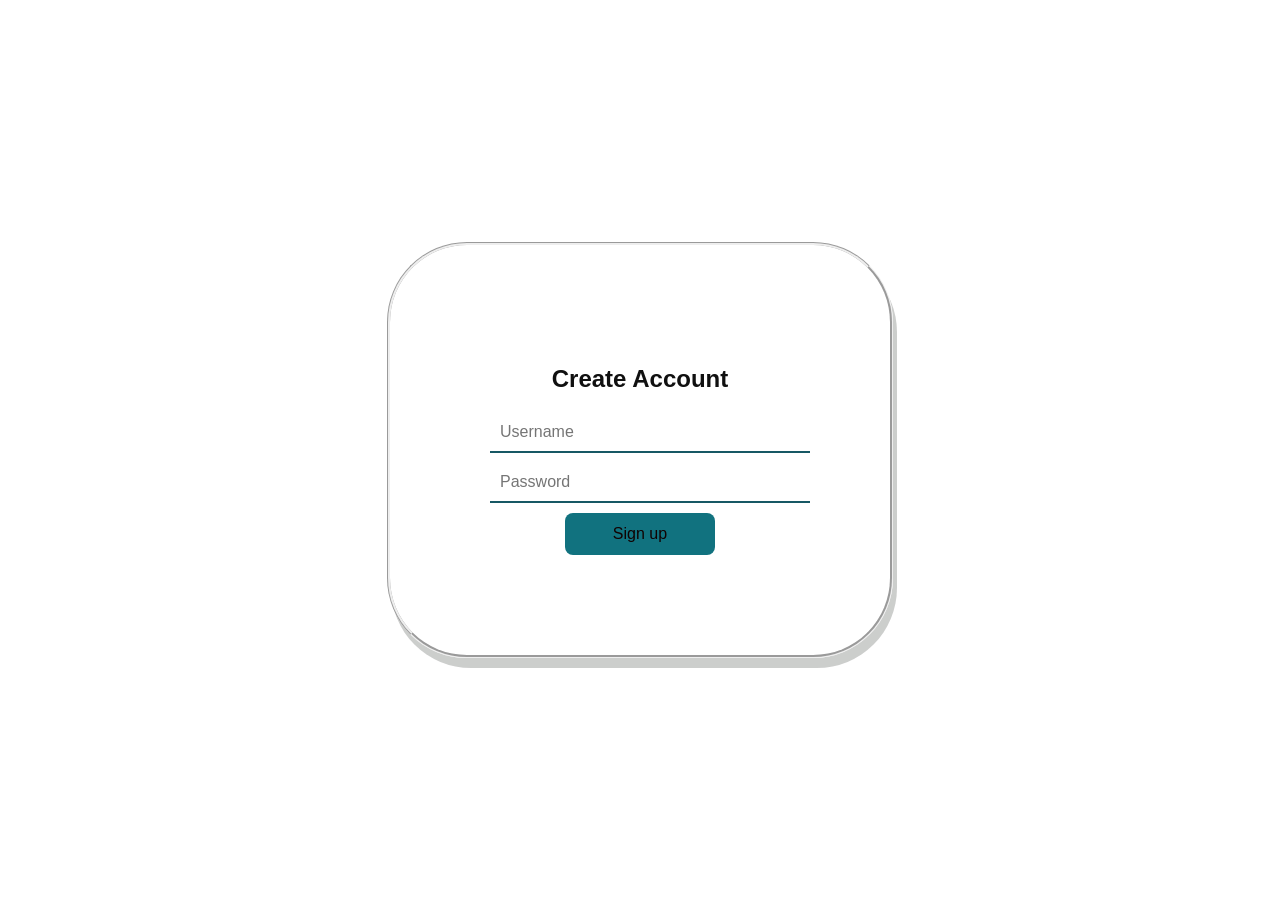
==== signup.html @ c82b4b6e "Add files via upload" ====
<!DOCTYPE html>
<html>
<head>
<title>Signup</title>
</head>
<link rel="stylesheet" href="signup.css">
<body>

  <div class="signup-container">
    <h2>Create Account</h2>
    <form onsubmit="signup(event)">
      <div class="input-group">
        <input type="text" id="username" placeholder="Username" required>
      
      </div>
      <div class="input-group">
        <input type="password" id="password" placeholder="Password" required>
      </div>
      <button type="submit">Sign up</button>
    </form>
  </div>

<script>
function signup(event)
{
    event.preventDefault(); 

    let username = document.getElementById("username").value;
    let password = document.getElementById("password").value;

    localStorage.setItem("username", username);
    localStorage.setItem("password", password);

    alert("Account Created Successfully");

    window.location.href = "login.html";
}

</script>

</body>

</html>
---- signup.css ----
body {
  margin: 0;
  padding: 0;
  font-family: Arial, sans-serif;
  display: flex;
  justify-content: center;
  align-items: center;
  height: 100vh;
}
body{
  margin: 0;
  height: 100vh;
  display: flex;
  justify-content: center;  
  align-items: center;
  background-image: url(./IMAGE/softly-blurred-image-showcases-interior-600nw-2645898349.webp);
      background-repeat: no-repeat;  
    background-size: cover;        
    background-position: center;
}

.signup-container {

    background:  transparent color(prophoto-rgb rgb(22, 156, 166) rgb(2, 12, 18) rgb(0, 0, 7));
  padding: 100px;
  border-radius: 80px;
  box-shadow:  4px 10px rgba(1, 12, 2, 0.2);
  text-align: center;
  width: 300px;
  border-style: groove;
  
  
}

h2 {
  color: #101010;
  margin-bottom: 20px;
}

.input-group {
  margin-bottom: 10px;
}

.input-group input {
  width: 100%;
  padding: 10px ;
  border: none;
  border-bottom: 2px solid #175864;
  outline: none;
  font-size: 16px;
  background: transparent;
}


button {
  width: 50%;
  padding: 12px;
  background: #11727f;
  border: 10px;
  border-radius: 8px;
  color: rgb(17, 2, 2);
  font-size: 16px;
  cursor: pointer;
  transition: 0.3s;
}

button:hover {
  background: #e35b50;
}
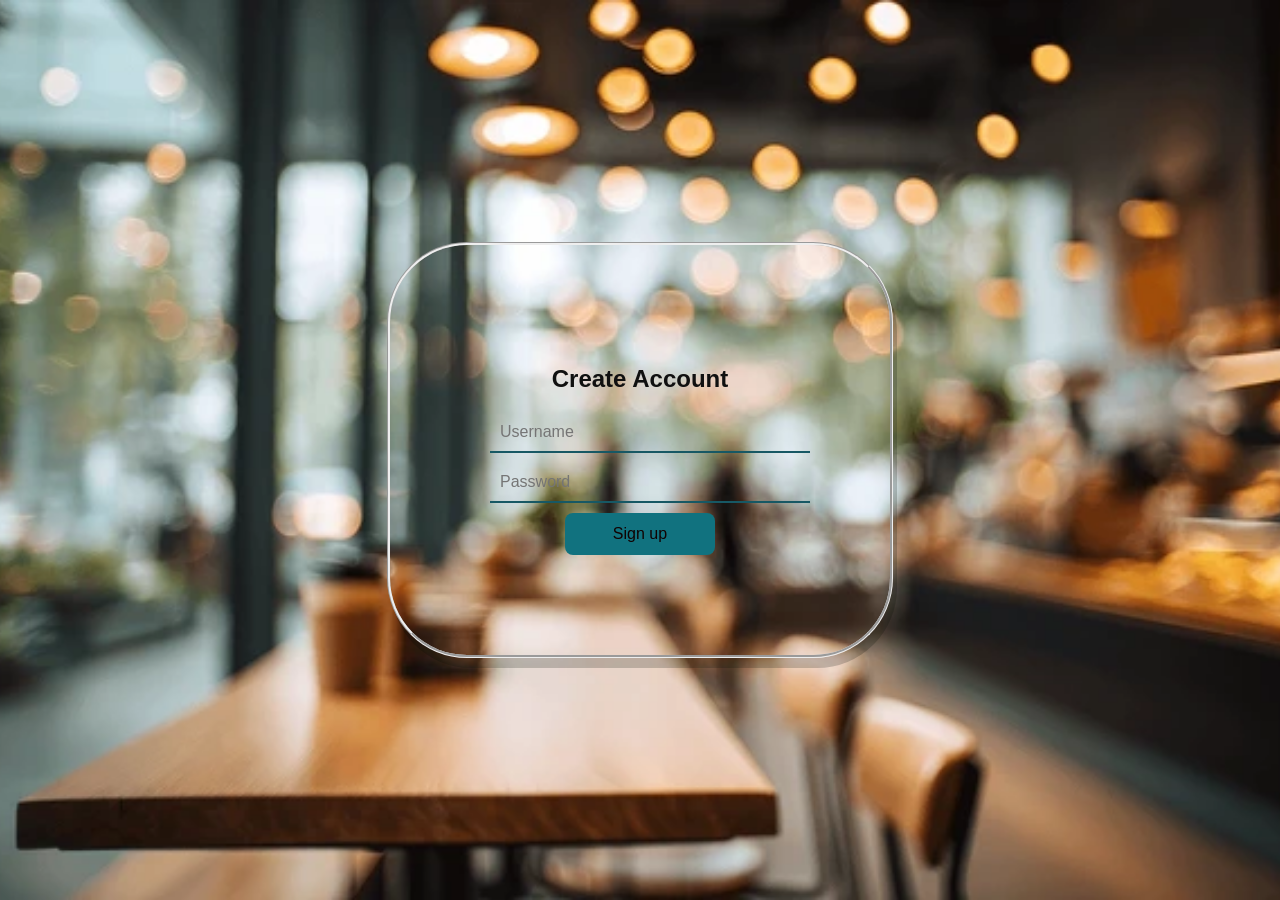
==== commit 6a4eedd1: "Update signup.html" ====
--- a/signup.html
+++ b/signup.html
@@ -4,7 +4,7 @@
 <title>Signup</title>
 </head>
 <link rel="stylesheet" href="signup.css">
-<body>
+<body style="background-image: url(image.jpg.webp);">
 
   <div class="signup-container">
     <h2>Create Account</h2>
@@ -40,4 +40,4 @@
 
 </body>
 
-</html>+</html>
--- a/signup.css
+++ b/signup.css
@@ -13,8 +13,7 @@
   display: flex;
   justify-content: center;  
   align-items: center;
-  background-image: url(./IMAGE/softly-blurred-image-showcases-interior-600nw-2645898349.webp);
-      background-repeat: no-repeat;  
+    background-repeat: no-repeat;  
     background-size: cover;        
     background-position: center;
 }
